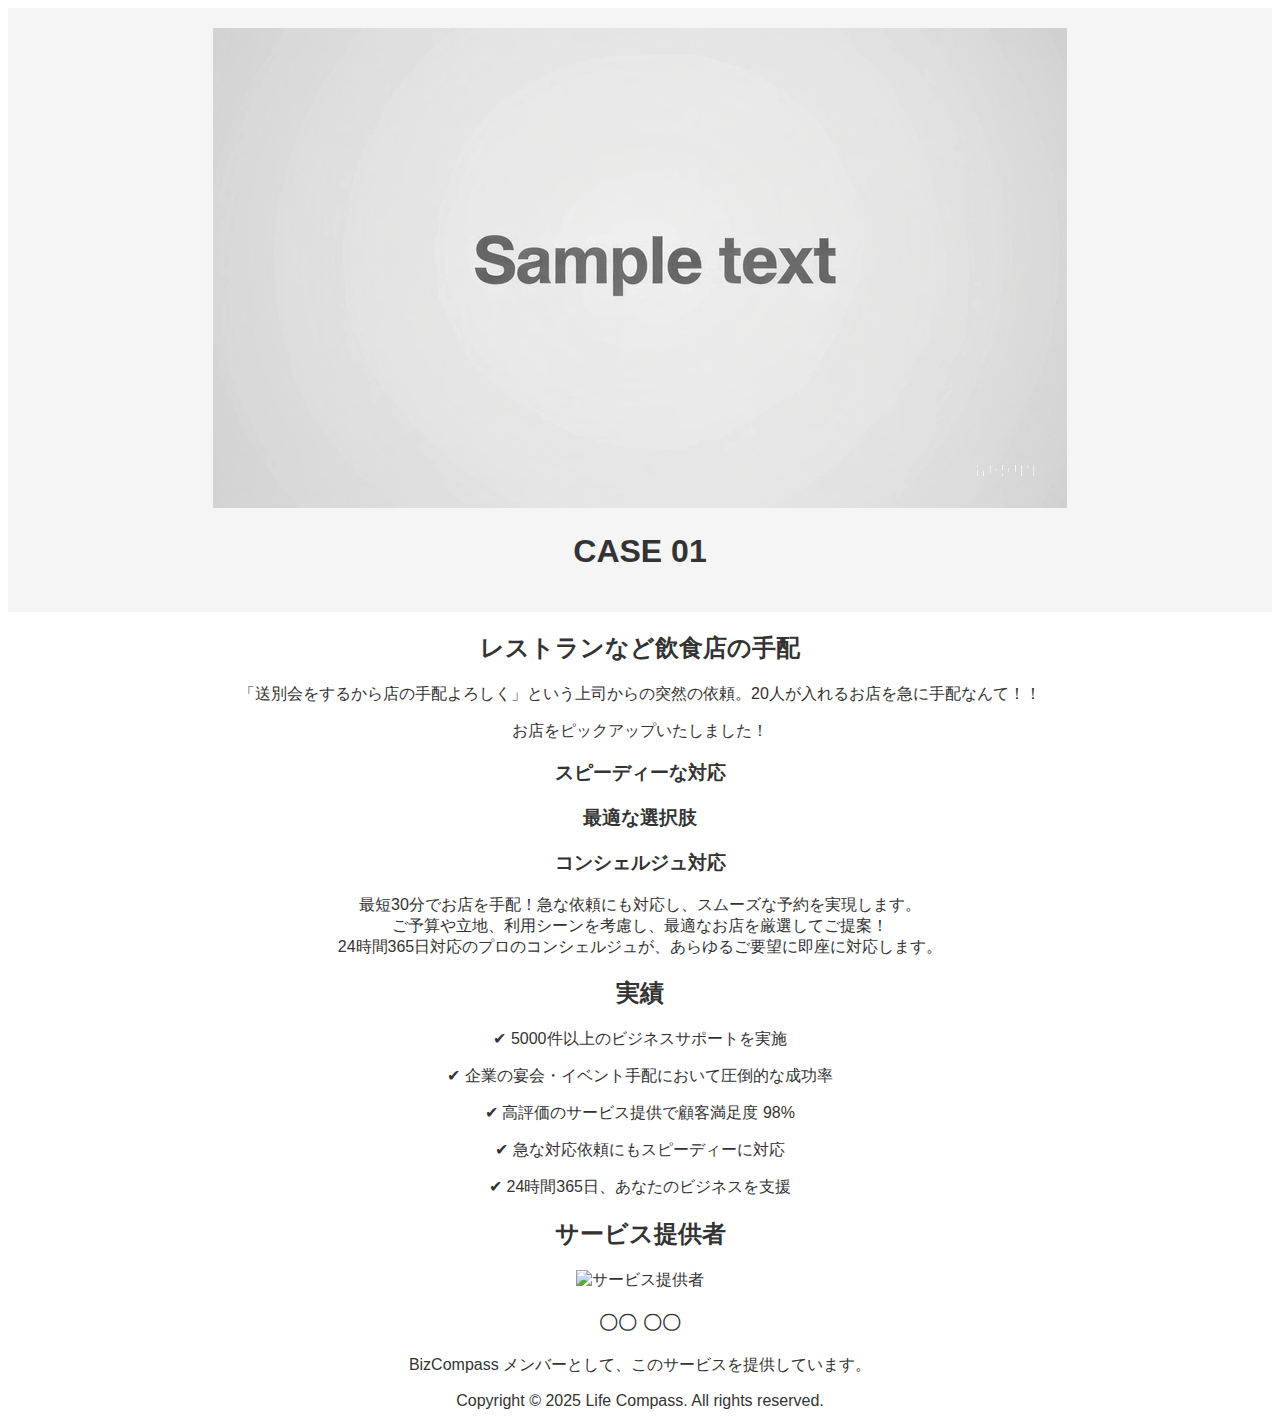
==== index.html @ 563aaf3c "index.html" ====
<!DOCTYPE html>
<html lang="ja">
<head>
    <meta charset="UTF-8">
    <meta name="viewport" content="width=device-width, initial-scale=1.0">
    <title>シンプルデザインLP</title>
    <link rel="stylesheet" href="simple.css">
    <link href="https://fonts.googleapis.com/css2?family=Nunito:wght@300;600&display=swap" rel="stylesheet">
</head>
<body>
    <header>
        <video autoplay muted loop class="hero-video">
            <source src="your-video.mp4" type="video/mp4">
        </video>
        <div class="hero-overlay"></div>
        <h1>CASE 01</h1>
    </header>

    <main>
        <section class="description fade-in">
            <h2>レストランなど飲食店の手配</h2>
            <p>「送別会をするから店の手配よろしく」という上司からの突然の依頼。20人が入れるお店を急に手配なんて！！</p>
        </section>

        <section class="highlight fade-in">
            <p>お店をピックアップいたしました！</p>
        </section>

        <section class="service-details fade-in">
            <div class="service-left">
                <div class="service-item"><h3>スピーディーな対応</h3></div>
                <div class="service-item"><h3>最適な選択肢</h3></div>
                <div class="service-item"><h3>コンシェルジュ対応</h3></div>
            </div>
            <div class="service-right">
                <div class="service-detail" id="detail-1">最短30分でお店を手配！急な依頼にも対応し、スムーズな予約を実現します。</div>
                <div class="service-detail" id="detail-2">ご予算や立地、利用シーンを考慮し、最適なお店を厳選してご提案！</div>
                <div class="service-detail" id="detail-3">24時間365日対応のプロのコンシェルジュが、あらゆるご要望に即座に対応します。</div>
            </div>
        </section>

        <section class="achievement fade-in">
            <h2>実績</h2>
            <p>✔ 5000件以上のビジネスサポートを実施</p>
            <p>✔ 企業の宴会・イベント手配において圧倒的な成功率</p>
            <p>✔ 高評価のサービス提供で顧客満足度 98%</p>
            <p>✔ 急な対応依頼にもスピーディーに対応</p>
            <p>✔ 24時間365日、あなたのビジネスを支援</p>
        </section>

        <section class="provider fade-in">
            <h2>サービス提供者</h2>
            <div class="provider-box">
                <img src="https://source.unsplash.com/100x100/?person,portrait" alt="サービス提供者">
                <div class="provider-info">
                    <h3>〇〇 〇〇</h3>
                    <p>BizCompass メンバーとして、このサービスを提供しています。</p>
                </div>
            </div>
        </section>
    </main>

    <footer>
        <p class="footer-text">Copyright © 2025 Life Compass. All rights reserved.</p>
    </footer>
</body>
</html>
---- simple.css ----
body {
    font-family: 'Helvetica', sans-serif;
    background-color: #ffffff;
    color: #333333;
    text-align: center;
}

header {
    background-color: #f5f5f5;
    padding: 20px;
}

.hero {
    background-color: #e0e0e0;
    padding: 50px;
}

.cta {
    background-color: #333333;
    color: #ffffff;
    padding: 15px 30px;
    border-radius: 5px;
    border: none;
    font-size: 18px;
    cursor: pointer;
    transition: transform 0.3s ease;
}

.cta:hover {
    transform: scale(1.1);
}
body {
    font-family: 'Helvetica', sans-serif;
    background-color: #ffffff;
    color: #333333;
    text-align: center;
}

header {
    background-color: #f5f5f5;
    padding: 20px;
}

.hero {
    background-color: #e0e0e0;
    padding: 50px;
}

.cta {
    background-color: #333333;
    color: #ffffff;
    padding: 15px 30px;
    border-radius: 5px;
    border: none;
    font-size: 18px;
    cursor: pointer;
    transition: transform 0.3s ease;
}

.cta:hover {
    transform: scale(1.1);
}
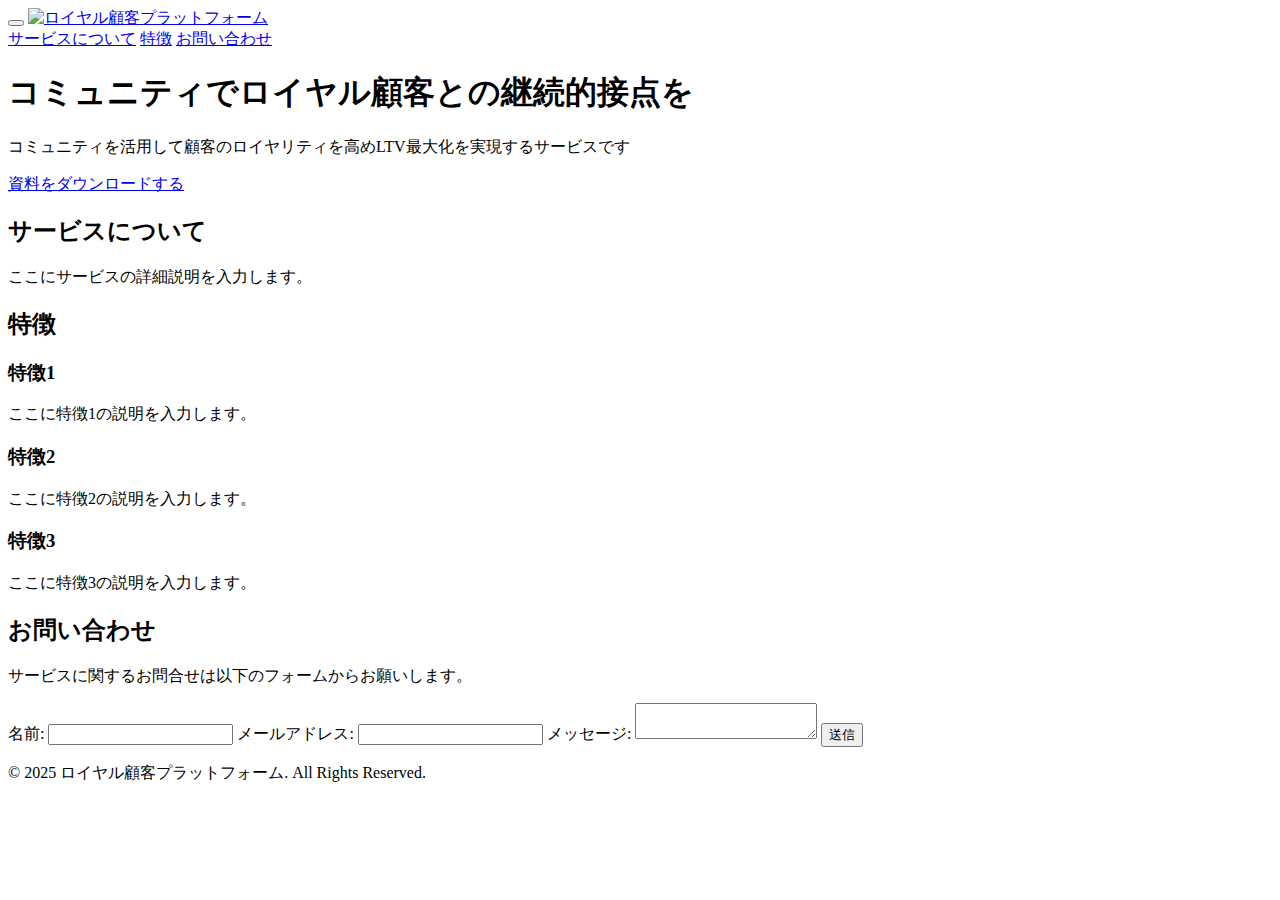
==== commit 3db91e6d: "index.html" ====
--- a/index.html
+++ b/index.html
@@ -1,67 +1,98 @@
 <!DOCTYPE html>
-<html lang="ja">
+<html lang="ja" itemscope itemtype="https://schema.org/WebPage">
 <head>
     <meta charset="UTF-8">
     <meta name="viewport" content="width=device-width, initial-scale=1.0">
-    <title>シンプルデザインLP</title>
-    <link rel="stylesheet" href="simple.css">
-    <link href="https://fonts.googleapis.com/css2?family=Nunito:wght@300;600&display=swap" rel="stylesheet">
+    <meta name="description" content="ここにランディングページの説明を入力">
+    <title>コミュニティを活用したロイヤル顧客の育成・蓄積</title>
+    
+    <link rel="preconnect" href="https://fonts.googleapis.com">
+    <link rel="preconnect" href="https://fonts.gstatic.com" crossorigin>
+    <link rel="stylesheet" href="styles.css">
+    <script src="script.js" defer></script>
 </head>
-<body>
-    <header>
-        <video autoplay muted loop class="hero-video">
-            <source src="your-video.mp4" type="video/mp4">
-        </video>
-        <div class="hero-overlay"></div>
-        <h1>CASE 01</h1>
+<body class="page-template">
+    <header id="header" class="header">
+        <div class="header__frame">
+            <div class="header__base flex bet str">
+                <div class="header__left flex vcenter">
+                    <button type="button" id="gNav-open" class="sp gNavBtn" aria-label="ハンバーガーメニューを開く">
+                        <div class="gNavBtn__box">
+                            <span class="gNavBtn__bar"></span>
+                            <span class="gNavBtn__bar"></span>
+                            <span class="gNavBtn__bar"></span>
+                        </div>
+                    </button>
+                    <a class="headerLogo" href="#">
+                        <span class="headerLogo__in flex vcenter">
+                            <img src="logo.png" alt="ロイヤル顧客プラットフォーム" class="headerLogo__img custom">
+                        </span>
+                    </a>
+                </div>
+                <nav class="headerNav flex">
+                    <a href="#about" class="headerNav__link">サービスについて</a>
+                    <a href="#features" class="headerNav__link">特徴</a>
+                    <a href="#contact" class="headerNav__link">お問い合わせ</a>
+                </nav>
+            </div>
+        </div>
     </header>
 
-    <main>
-        <section class="description fade-in">
-            <h2>レストランなど飲食店の手配</h2>
-            <p>「送別会をするから店の手配よろしく」という上司からの突然の依頼。20人が入れるお店を急に手配なんて！！</p>
-        </section>
-
-        <section class="highlight fade-in">
-            <p>お店をピックアップいたしました！</p>
-        </section>
-
-        <section class="service-details fade-in">
-            <div class="service-left">
-                <div class="service-item"><h3>スピーディーな対応</h3></div>
-                <div class="service-item"><h3>最適な選択肢</h3></div>
-                <div class="service-item"><h3>コンシェルジュ対応</h3></div>
-            </div>
-            <div class="service-right">
-                <div class="service-detail" id="detail-1">最短30分でお店を手配！急な依頼にも対応し、スムーズな予約を実現します。</div>
-                <div class="service-detail" id="detail-2">ご予算や立地、利用シーンを考慮し、最適なお店を厳選してご提案！</div>
-                <div class="service-detail" id="detail-3">24時間365日対応のプロのコンシェルジュが、あらゆるご要望に即座に対応します。</div>
+    <main class="main-content">
+        <section class="hero">
+            <div class="container">
+                <h1>コミュニティでロイヤル顧客との継続的接点を</h1>
+                <p>コミュニティを活用して顧客のロイヤリティを高めLTV最大化を実現するサービスです</p>
+                <a href="#contact" class="cta-button">資料をダウンロードする</a>
             </div>
         </section>
 
-        <section class="achievement fade-in">
-            <h2>実績</h2>
-            <p>✔ 5000件以上のビジネスサポートを実施</p>
-            <p>✔ 企業の宴会・イベント手配において圧倒的な成功率</p>
-            <p>✔ 高評価のサービス提供で顧客満足度 98%</p>
-            <p>✔ 急な対応依頼にもスピーディーに対応</p>
-            <p>✔ 24時間365日、あなたのビジネスを支援</p>
+        <section id="about" class="about">
+            <div class="container">
+                <h2>サービスについて</h2>
+                <p>ここにサービスの詳細説明を入力します。</p>
+            </div>
         </section>
 
-        <section class="provider fade-in">
-            <h2>サービス提供者</h2>
-            <div class="provider-box">
-                <img src="https://source.unsplash.com/100x100/?person,portrait" alt="サービス提供者">
-                <div class="provider-info">
-                    <h3>〇〇 〇〇</h3>
-                    <p>BizCompass メンバーとして、このサービスを提供しています。</p>
+        <section id="features" class="features">
+            <div class="container">
+                <h2>特徴</h2>
+                <div class="feature-item">
+                    <h3>特徴1</h3>
+                    <p>ここに特徴1の説明を入力します。</p>
                 </div>
+                <div class="feature-item">
+                    <h3>特徴2</h3>
+                    <p>ここに特徴2の説明を入力します。</p>
+                </div>
+                <div class="feature-item">
+                    <h3>特徴3</h3>
+                    <p>ここに特徴3の説明を入力します。</p>
+                </div>
+            </div>
+        </section>
+
+        <section id="contact" class="contact">
+            <div class="container">
+                <h2>お問い合わせ</h2>
+                <p>サービスに関するお問合せは以下のフォームからお願いします。</p>
+                <form>
+                    <label for="name">名前:</label>
+                    <input type="text" id="name" name="name" required>
+                    <label for="email">メールアドレス:</label>
+                    <input type="email" id="email" name="email" required>
+                    <label for="message">メッセージ:</label>
+                    <textarea id="message" name="message" required></textarea>
+                    <button type="submit">送信</button>
+                </form>
             </div>
         </section>
     </main>
 
-    <footer>
-        <p class="footer-text">Copyright © 2025 Life Compass. All rights reserved.</p>
+    <footer class="footer">
+        <div class="container">
+            <p>&copy; 2025 ロイヤル顧客プラットフォーム. All Rights Reserved.</p>
+        </div>
     </footer>
 </body>
 </html>
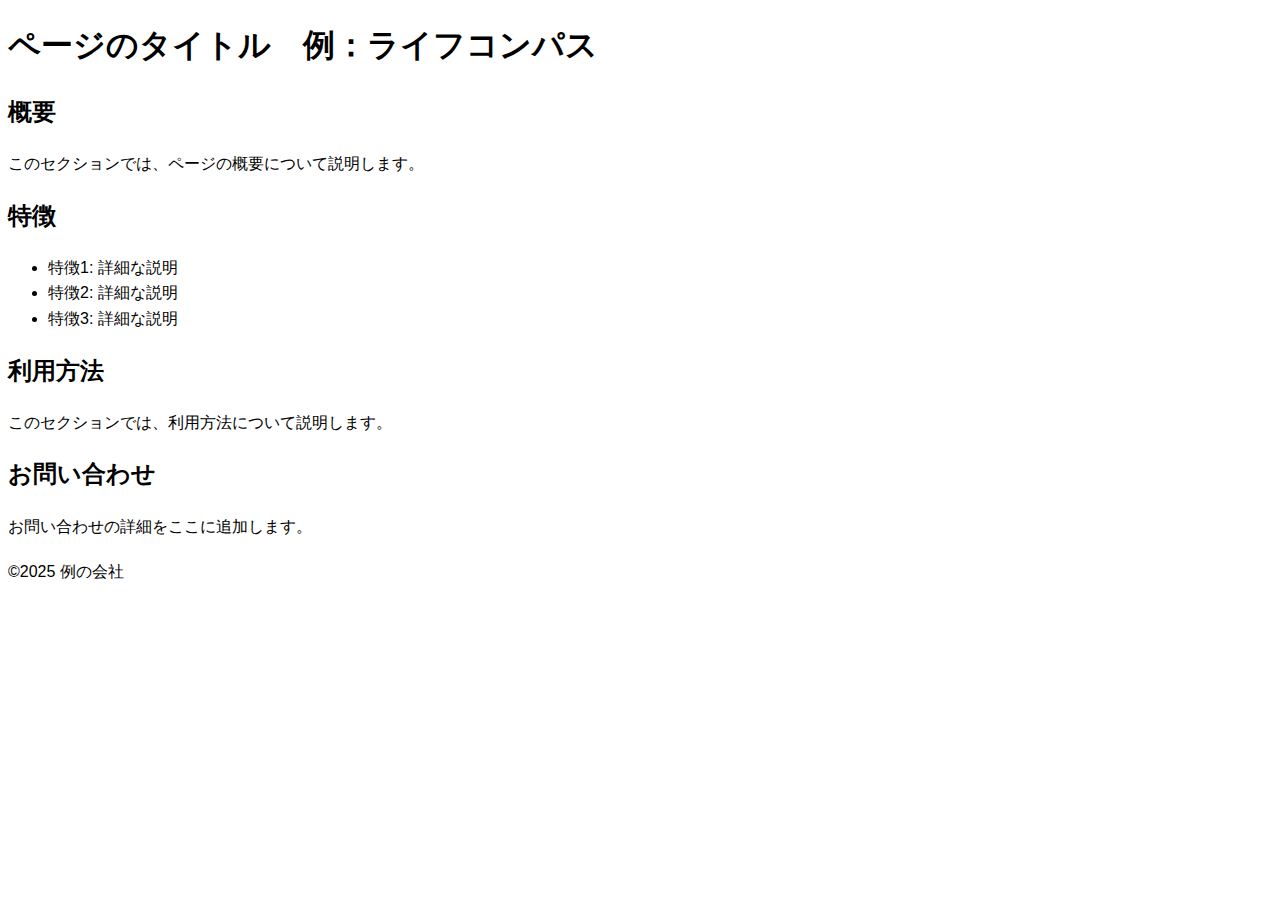
==== commit 8382cbd4: "index.html" ====
--- a/index.html
+++ b/index.html
@@ -1,98 +1,94 @@
 <!DOCTYPE html>
 <html lang="ja" itemscope itemtype="https://schema.org/WebPage">
+
 <head>
-    <meta charset="UTF-8">
-    <meta name="viewport" content="width=device-width, initial-scale=1.0">
-    <meta name="description" content="ここにランディングページの説明を入力">
-    <title>コミュニティを活用したロイヤル顧客の育成・蓄積</title>
-    
-    <link rel="preconnect" href="https://fonts.googleapis.com">
-    <link rel="preconnect" href="https://fonts.gstatic.com" crossorigin>
-    <link rel="stylesheet" href="styles.css">
-    <script src="script.js" defer></script>
+  <meta charset="UTF-8">
+  <meta name="viewport" content="width=device-width,initial-scale=1.0">
+  <meta name="SKYPE_TOOLBAR" content="SKYPE_TOOLBAR_PARSER_COMPATIBLE">
+  <meta http-equiv="X-UA-Compatible" content="IE=edge">
+  <title>ライフコンパス</title>
+  <style>
+    body {
+      font-family: Arial, sans-serif;
+      line-height: 1.6;
+    }
+    .section {
+      margin-bottom: 20px; /* 各セクションの間に空白を追加 */
+    }
+    h1, h2, h3 {
+      margin-top: 20px; /* 見出しの上に空白を追加 */
+    }
+  </style>
+  <meta name="description" content="ライフコンパスのランディングページ">
+  <meta name="robots" content="max-image-preview:large" />
+  <link rel="canonical" href="https://coorum.jp/howto/community/" />
+  <meta property="og:locale" content="ja_JP" />
+  <meta property="og:site_name" content="ライフコンパス" />
+  <meta property="og:type" content="article" />
+  <meta property="og:title" content="ライフコンパス" />
+  <meta property="og:description" content="ライフコンパスのランディングページ">
+  <meta property="og:url" content="https://coorum.jp/howto/community/" />
+  <meta property="og:image" content="https://d2mit8okul50gh.cloudfront.net/wp-content/uploads/2025/03/01004730/ogp.png" />
+  <meta property="og:image:secure_url" content="https://d2mit8okul50gh.cloudfront.net/wp-content/uploads/2025/03/01004730/ogp.png" />
+  <meta name="twitter:card" content="summary_large_image" />
+  <meta name="twitter:title" content="ライフコンパス" />
+  <meta name="twitter:description" content="ライフコンパスのランディングページ">
+  <meta name="twitter:image" content="https://coorum.jp/wp-content/uploads/2023/06/ogp-1.png" />
+  <script type="application/ld+json" class="aioseo-schema">
+    {"@context":"https:\/\/schema.org","@graph":[{"@type":"BreadcrumbList","@id":"https:\/\/coorum.jp\/howto\/community\/#breadcrumblist","itemListElement":[{"@type":"ListItem","@id":"https:\/\/coorum.jp\/howto\/community\/#listItem","position":1,"item":{"@type":"Thing","@id":"https:\/\/coorum.jp\/howto\/community\/","name":"ライフコンパス"}},{"@type":"ListItem","@id":"https:\/\/coorum.jp\/#listItem","position":2,"item":{"@type":"Thing","@id":"https:\/\/coorum.jp\/","name":"ライフコンパス"}}]}]}
+  </script>
+  <link rel='dns-prefetch' href='//d2mit8okul50gh.cloudfront.net' />
+  <link rel='stylesheet' id='common_css-css' href='https://d2mit8okul50gh.cloudfront.net/wp-content/themes/ASOBICA/assets/css/common.css?ver=1741586166' type='text/css' media='all' />
+  <style id='classic-theme-styles-inline-css' type='text/css'>
+    .wp-block-button__link{color:#fff;background-color:#32373c;border-radius:9999px;box-shadow:none;text-decoration:none;padding:calc(.667em + 2px) calc(1.333em + 2px);font-size:1.125em}.wp-block-file__button{color:#fff;background-color:#32373c;border-radius:9999px;box-shadow:none;text-decoration:none;padding:calc(.667em + 2px) calc(1.333em + 2px);font-size:1.125em}
+  </style>
+  <style id='global-styles-inline-css' type='text/css'>
+    :root{--wp--preset--aspect-ratio--square: 1;--wp--preset--aspect-ratio--4-3: 4/3;--wp--preset--aspect-ratio--3-4: 3/4;--wp--preset--aspect-ratio--3-2: 3/2;--wp--preset--aspect-ratio--2-3: 2/3;--wp--preset--aspect-ratio--16-9: 16/9;--wp--preset--aspect-ratio--9-16: 9/16;--wp--preset--aspect-ratio--21-9: 21/9;--wp--preset--color--black: #000000;--wp--preset--color--white: #ffffff;--wp--preset--color--blue: #2271b1;--wp--preset--color--green: #00d084;--wp--preset--color--orange: #ff6900;--wp--preset--color--red: #ff4d4f;--wp--preset--color--yellow: #fcb900;--wp--preset--color--pink: #ff69b4;--wp--preset--color--purple: #9b51e0;--wp--preset--color--teal: #00d1b2;--wp--preset--color--light-green: #7bdcb5;--wp--preset--color--light-blue: #8ed1fc;--wp--preset--color--light-pink: #ffb3ba;--wp--preset--color--light-purple: #d1c4e9;--wp--preset--color--light-teal: #b2f5ea;--wp--preset--color--dark-gray: #333333;--wp--preset--color--light-gray: #cccccc;--wp--preset--font-size--small: 12px;--wp--preset--font-size--medium: 16px;--wp--preset--font-size--large: 36px;--wp--preset--font-size--x-large: 48px;--wp--preset--gradient--blue-to-green: linear-gradient(135deg,#0079c1,#00d084);--wp--preset--gradient--blue-to-purple: linear-gradient(135deg,#0079c1,#9b51e0);--wp--preset--gradient--blue-to-yellow: linear-gradient(135deg,#0079c1,#fcb900);--wp--preset--gradient--blue-to-red: linear-gradient(135deg,#0079c1,#ff4d4f);--wp--preset--gradient--blue-to-orange: linear-gradient(135deg,#0079c1,#ff6900);--wp--preset--gradient--blue-to-pink: linear-gradient(135deg,#0079c1,#ff69b4);--wp--preset--gradient--blue-to-teal: linear-gradient(135deg,#0079c1,#00d1b2);--wp--preset--gradient--green-to-blue: linear-gradient(135deg,#00d084,#0079c1);--wp--preset--gradient--purple-to-blue: linear-gradient(135deg,#9b51e0,#0079c1);--wp--preset--gradient--yellow-to-blue: linear-gradient(135deg,#fcb900,#0079c1);--wp--preset--gradient--red-to-blue: linear-gradient(135deg,#ff4d4f,#0079c1);--wp--preset--gradient--orange-to-blue: linear-gradient(135deg,#ff6900,#0079c1);--wp--preset--gradient--pink-to-blue: linear-gradient(135deg,#ff69b4,#0079c1);--wp--preset--gradient--teal-to-blue: linear-gradient(135deg,#00d1b2,#0079c1)}:where(.wp-block-post-template.is-layout-flex){gap: 1.25em;}:where(.wp-block-post-template.is-layout-grid){gap: 1.25em;}:where(.wp-block-columns.is-layout-flex){gap: 2em;}:where(.wp-block-columns.is-layout-grid){gap: 2em;} :root :where(.wp-block-pullquote){font-size: 1.5em;line-height: 1.6;}
+  </style>
+  <link rel='stylesheet' id='pb_animate-css' href='https://coorum.jp/wp-content/plugins/ays-popup-box/public/css/animate.css?ver=4.5.5' type='text/css' media='all' />
 </head>
-<body class="page-template">
-    <header id="header" class="header">
-        <div class="header__frame">
-            <div class="header__base flex bet str">
-                <div class="header__left flex vcenter">
-                    <button type="button" id="gNav-open" class="sp gNavBtn" aria-label="ハンバーガーメニューを開く">
-                        <div class="gNavBtn__box">
-                            <span class="gNavBtn__bar"></span>
-                            <span class="gNavBtn__bar"></span>
-                            <span class="gNavBtn__bar"></span>
-                        </div>
-                    </button>
-                    <a class="headerLogo" href="#">
-                        <span class="headerLogo__in flex vcenter">
-                            <img src="logo.png" alt="ロイヤル顧客プラットフォーム" class="headerLogo__img custom">
-                        </span>
-                    </a>
-                </div>
-                <nav class="headerNav flex">
-                    <a href="#about" class="headerNav__link">サービスについて</a>
-                    <a href="#features" class="headerNav__link">特徴</a>
-                    <a href="#contact" class="headerNav__link">お問い合わせ</a>
-                </nav>
-            </div>
-        </div>
-    </header>
 
-    <main class="main-content">
-        <section class="hero">
-            <div class="container">
-                <h1>コミュニティでロイヤル顧客との継続的接点を</h1>
-                <p>コミュニティを活用して顧客のロイヤリティを高めLTV最大化を実現するサービスです</p>
-                <a href="#contact" class="cta-button">資料をダウンロードする</a>
-            </div>
-        </section>
+<body>
+  <!-- ヘッダー -->
+  <header>
+    <h1>ページのタイトル　例：ライフコンパス</h1>
+  </header>
 
-        <section id="about" class="about">
-            <div class="container">
-                <h2>サービスについて</h2>
-                <p>ここにサービスの詳細説明を入力します。</p>
-            </div>
-        </section>
+  <!-- メインコンテンツ -->
+  <main>
+    <!-- セクション1: 概要 -->
+    <section class="section">
+      <h2>概要</h2>
+      <p>このセクションでは、ページの概要について説明します。</p>
+    </section>
 
-        <section id="features" class="features">
-            <div class="container">
-                <h2>特徴</h2>
-                <div class="feature-item">
-                    <h3>特徴1</h3>
-                    <p>ここに特徴1の説明を入力します。</p>
-                </div>
-                <div class="feature-item">
-                    <h3>特徴2</h3>
-                    <p>ここに特徴2の説明を入力します。</p>
-                </div>
-                <div class="feature-item">
-                    <h3>特徴3</h3>
-                    <p>ここに特徴3の説明を入力します。</p>
-                </div>
-            </div>
-        </section>
+    <!-- セクション2: 特徴 -->
+    <section class="section">
+      <h2>特徴</h2>
+      <ul>
+        <li>特徴1: 詳細な説明</li>
+        <li>特徴2: 詳細な説明</li>
+        <li>特徴3: 詳細な説明</li>
+      </ul>
+    </section>
 
-        <section id="contact" class="contact">
-            <div class="container">
-                <h2>お問い合わせ</h2>
-                <p>サービスに関するお問合せは以下のフォームからお願いします。</p>
-                <form>
-                    <label for="name">名前:</label>
-                    <input type="text" id="name" name="name" required>
-                    <label for="email">メールアドレス:</label>
-                    <input type="email" id="email" name="email" required>
-                    <label for="message">メッセージ:</label>
-                    <textarea id="message" name="message" required></textarea>
-                    <button type="submit">送信</button>
-                </form>
-            </div>
-        </section>
-    </main>
+    <!-- セクション3: 利用方法 -->
+    <section class="section">
+      <h2>利用方法</h2>
+      <p>このセクションでは、利用方法について説明します。</p>
+    </section>
 
-    <footer class="footer">
-        <div class="container">
-            <p>&copy; 2025 ロイヤル顧客プラットフォーム. All Rights Reserved.</p>
-        </div>
-    </footer>
+    <!-- セクション4: お問い合わせ -->
+    <section class="section">
+      <h2>お問い合わせ</h2>
+      <p>お問い合わせの詳細をここに追加します。</p>
+    </section>
+  </main>
+
+  <!-- フッター -->
+  <footer>
+    <p>©2025 例の会社</p>
+  </footer>
 </body>
+
 </html>
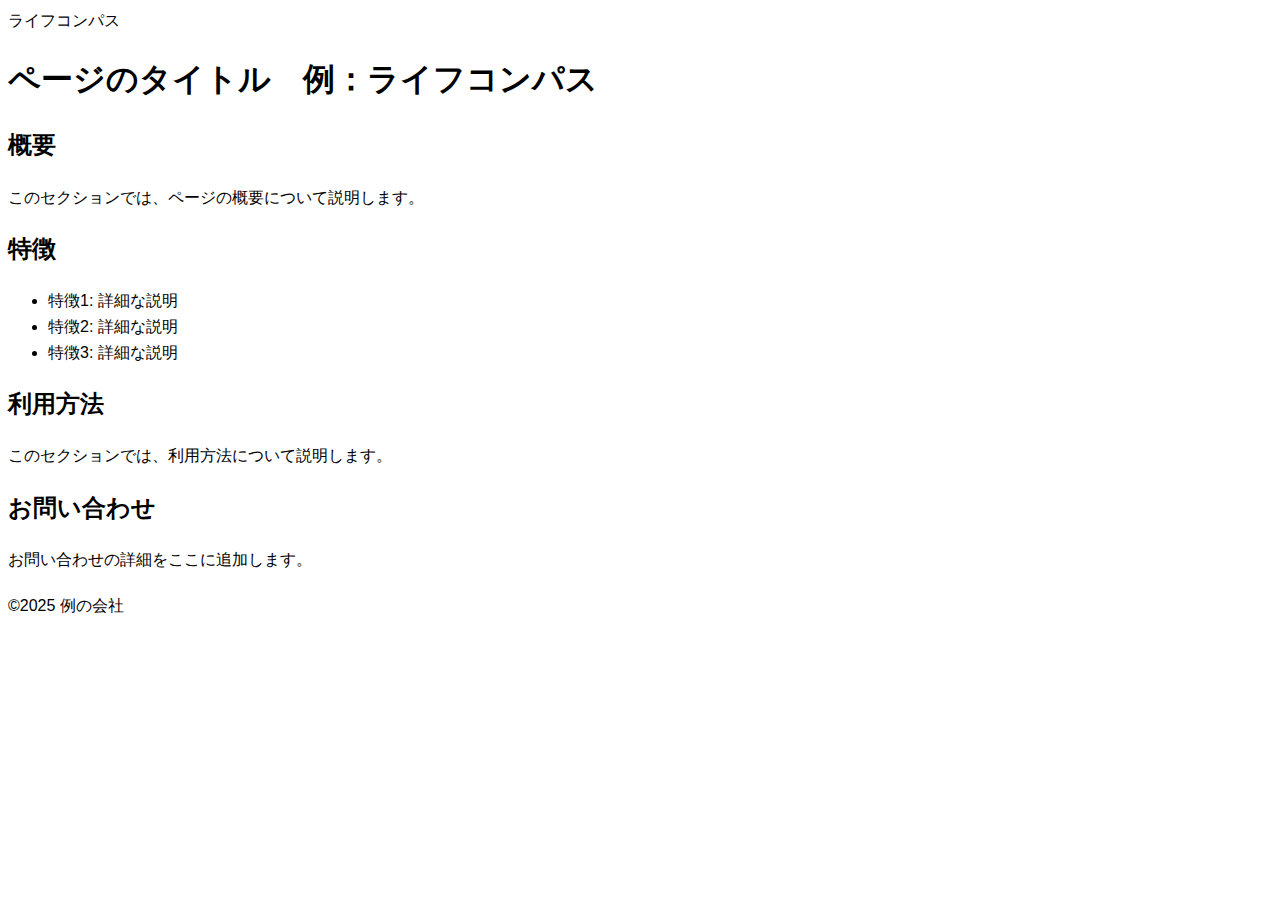
==== commit 3d0c2cb0: "index.html" ====
--- a/index.html
+++ b/index.html
@@ -6,6 +6,7 @@
   <meta name="viewport" content="width=device-width,initial-scale=1.0">
   <meta name="SKYPE_TOOLBAR" content="SKYPE_TOOLBAR_PARSER_COMPATIBLE">
   <meta http-equiv="X-UA-Compatible" content="IE=edge">
+  <link rei="https://documentcloud.adobe.com"
   <title>ライフコンパス</title>
   <style>
     body {
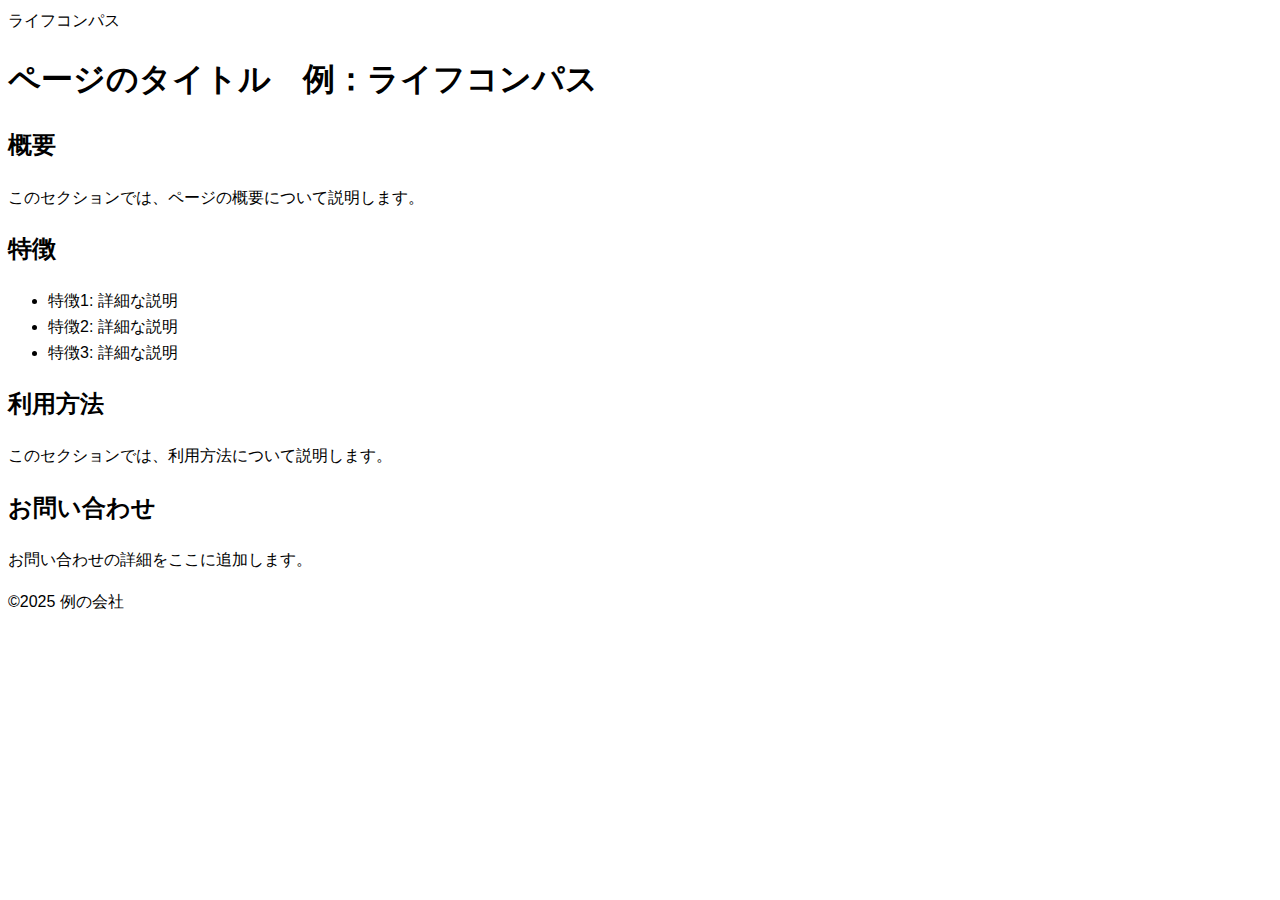
==== commit 6efeb6ef: "index.html" ====
--- a/index.html
+++ b/index.html
@@ -13,22 +13,32 @@
       font-family: Arial, sans-serif;
       line-height: 1.6;
     }
-    .section {
+    .section1 {
       margin-bottom: 20px; /* 各セクションの間に空白を追加 */
+    }
+    .bg-image1 {
+      background-image: url('https://github.com/coco556/p2/blob/main/path/to/background.png'); /* 背景画像のパスを指定 */
+      background-size: cover; /* 画像をセクション全体にカバー */
+      background-position: center; /* 画像を中央に配置 */
+      background-repeat: no-repeat; /* 画像を繰り返さない */
     }
     h1, h2, h3 {
       margin-top: 20px; /* 見出しの上に空白を追加 */
+    
     }
   </style>
-  <meta name="description" content="ライフコンパスのランディングページ">
   <meta name="robots" content="max-image-preview:large" />
-  <link rel="canonical" href="https://coorum.jp/howto/community/" />
+  <link rel="canonical" href="https://coco556.github.io/p2/" />
   <meta property="og:locale" content="ja_JP" />
+  <!--⇩このメタタグは、Open Graphプロトコルの一部で、サイトの名前を指定します。SNSでシェアされたときに使用されます。-->
   <meta property="og:site_name" content="ライフコンパス" />
-  <meta property="og:type" content="article" />
+  <!--⇩サイトのタイトルを指定している-->
   <meta property="og:title" content="ライフコンパス" />
+  <!--このメタタグは、Open Graphプロトコルの一部で、ページの説明を指定します。SNSでシェアされたときに使用されます。-->
   <meta property="og:description" content="ライフコンパスのランディングページ">
-  <meta property="og:url" content="https://coorum.jp/howto/community/" />
+  <!--このメタタグは、Open Graphプロトコルの一部で、ページの正規URLを指定します。SNSでシェアされたときに使用されます。-->
+  <meta property="og:url" content="https://coco556.github.io/p2/" />
+  <!--画像の指定ができる-->
   <meta property="og:image" content="https://d2mit8okul50gh.cloudfront.net/wp-content/uploads/2025/03/01004730/ogp.png" />
   <meta property="og:image:secure_url" content="https://d2mit8okul50gh.cloudfront.net/wp-content/uploads/2025/03/01004730/ogp.png" />
   <meta name="twitter:card" content="summary_large_image" />
@@ -36,12 +46,8 @@
   <meta name="twitter:description" content="ライフコンパスのランディングページ">
   <meta name="twitter:image" content="https://coorum.jp/wp-content/uploads/2023/06/ogp-1.png" />
   <script type="application/ld+json" class="aioseo-schema">
-    {"@context":"https:\/\/schema.org","@graph":[{"@type":"BreadcrumbList","@id":"https:\/\/coorum.jp\/howto\/community\/#breadcrumblist","itemListElement":[{"@type":"ListItem","@id":"https:\/\/coorum.jp\/howto\/community\/#listItem","position":1,"item":{"@type":"Thing","@id":"https:\/\/coorum.jp\/howto\/community\/","name":"ライフコンパス"}},{"@type":"ListItem","@id":"https:\/\/coorum.jp\/#listItem","position":2,"item":{"@type":"Thing","@id":"https:\/\/coorum.jp\/","name":"ライフコンパス"}}]}]}
   </script>
   <link rel='dns-prefetch' href='//d2mit8okul50gh.cloudfront.net' />
-  <link rel='stylesheet' id='common_css-css' href='https://d2mit8okul50gh.cloudfront.net/wp-content/themes/ASOBICA/assets/css/common.css?ver=1741586166' type='text/css' media='all' />
-  <style id='classic-theme-styles-inline-css' type='text/css'>
-    .wp-block-button__link{color:#fff;background-color:#32373c;border-radius:9999px;box-shadow:none;text-decoration:none;padding:calc(.667em + 2px) calc(1.333em + 2px);font-size:1.125em}.wp-block-file__button{color:#fff;background-color:#32373c;border-radius:9999px;box-shadow:none;text-decoration:none;padding:calc(.667em + 2px) calc(1.333em + 2px);font-size:1.125em}
   </style>
   <style id='global-styles-inline-css' type='text/css'>
     :root{--wp--preset--aspect-ratio--square: 1;--wp--preset--aspect-ratio--4-3: 4/3;--wp--preset--aspect-ratio--3-4: 3/4;--wp--preset--aspect-ratio--3-2: 3/2;--wp--preset--aspect-ratio--2-3: 2/3;--wp--preset--aspect-ratio--16-9: 16/9;--wp--preset--aspect-ratio--9-16: 9/16;--wp--preset--aspect-ratio--21-9: 21/9;--wp--preset--color--black: #000000;--wp--preset--color--white: #ffffff;--wp--preset--color--blue: #2271b1;--wp--preset--color--green: #00d084;--wp--preset--color--orange: #ff6900;--wp--preset--color--red: #ff4d4f;--wp--preset--color--yellow: #fcb900;--wp--preset--color--pink: #ff69b4;--wp--preset--color--purple: #9b51e0;--wp--preset--color--teal: #00d1b2;--wp--preset--color--light-green: #7bdcb5;--wp--preset--color--light-blue: #8ed1fc;--wp--preset--color--light-pink: #ffb3ba;--wp--preset--color--light-purple: #d1c4e9;--wp--preset--color--light-teal: #b2f5ea;--wp--preset--color--dark-gray: #333333;--wp--preset--color--light-gray: #cccccc;--wp--preset--font-size--small: 12px;--wp--preset--font-size--medium: 16px;--wp--preset--font-size--large: 36px;--wp--preset--font-size--x-large: 48px;--wp--preset--gradient--blue-to-green: linear-gradient(135deg,#0079c1,#00d084);--wp--preset--gradient--blue-to-purple: linear-gradient(135deg,#0079c1,#9b51e0);--wp--preset--gradient--blue-to-yellow: linear-gradient(135deg,#0079c1,#fcb900);--wp--preset--gradient--blue-to-red: linear-gradient(135deg,#0079c1,#ff4d4f);--wp--preset--gradient--blue-to-orange: linear-gradient(135deg,#0079c1,#ff6900);--wp--preset--gradient--blue-to-pink: linear-gradient(135deg,#0079c1,#ff69b4);--wp--preset--gradient--blue-to-teal: linear-gradient(135deg,#0079c1,#00d1b2);--wp--preset--gradient--green-to-blue: linear-gradient(135deg,#00d084,#0079c1);--wp--preset--gradient--purple-to-blue: linear-gradient(135deg,#9b51e0,#0079c1);--wp--preset--gradient--yellow-to-blue: linear-gradient(135deg,#fcb900,#0079c1);--wp--preset--gradient--red-to-blue: linear-gradient(135deg,#ff4d4f,#0079c1);--wp--preset--gradient--orange-to-blue: linear-gradient(135deg,#ff6900,#0079c1);--wp--preset--gradient--pink-to-blue: linear-gradient(135deg,#ff69b4,#0079c1);--wp--preset--gradient--teal-to-blue: linear-gradient(135deg,#00d1b2,#0079c1)}:where(.wp-block-post-template.is-layout-flex){gap: 1.25em;}:where(.wp-block-post-template.is-layout-grid){gap: 1.25em;}:where(.wp-block-columns.is-layout-flex){gap: 2em;}:where(.wp-block-columns.is-layout-grid){gap: 2em;} :root :where(.wp-block-pullquote){font-size: 1.5em;line-height: 1.6;}
@@ -59,12 +65,13 @@
   <main>
     <!-- セクション1: 概要 -->
     <section class="section">
+    <section class="section bg-image">
       <h2>概要</h2>
       <p>このセクションでは、ページの概要について説明します。</p>
     </section>
 
     <!-- セクション2: 特徴 -->
-    <section class="section">
+    <section class="section bg-image">
       <h2>特徴</h2>
       <ul>
         <li>特徴1: 詳細な説明</li>
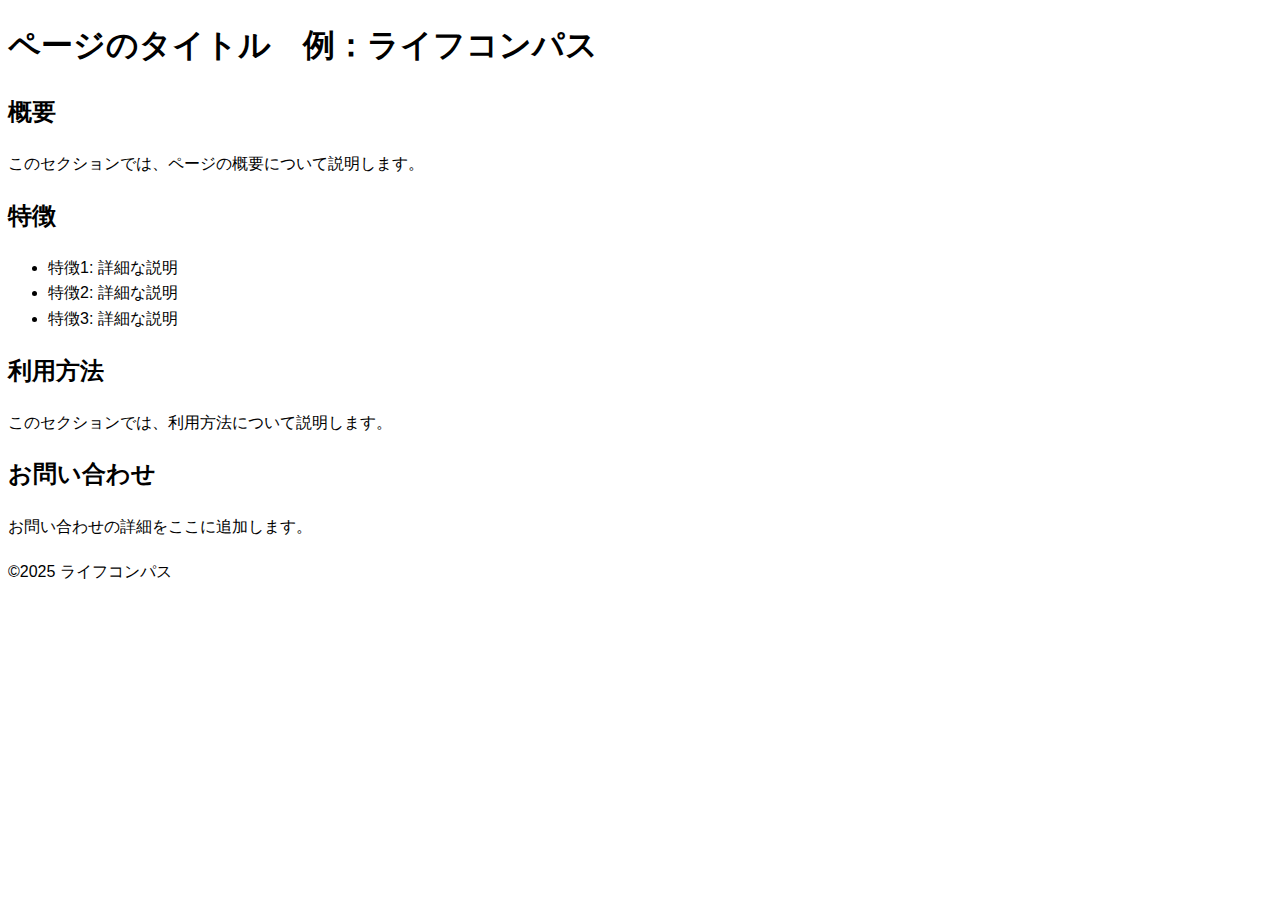
==== commit d6d72096: "index.html" ====
--- a/index.html
+++ b/index.html
@@ -6,52 +6,41 @@
   <meta name="viewport" content="width=device-width,initial-scale=1.0">
   <meta name="SKYPE_TOOLBAR" content="SKYPE_TOOLBAR_PARSER_COMPATIBLE">
   <meta http-equiv="X-UA-Compatible" content="IE=edge">
-  <link rei="https://documentcloud.adobe.com"
+  <link rel="preconnect" href="https://documentcloud.adobe.com">
   <title>ライフコンパス</title>
   <style>
     body {
       font-family: Arial, sans-serif;
       line-height: 1.6;
     }
-    .section1 {
+    .section {
       margin-bottom: 20px; /* 各セクションの間に空白を追加 */
     }
-    .bg-image1 {
-      background-image: url('https://github.com/coco556/p2/blob/main/path/to/background.png'); /* 背景画像のパスを指定 */
+    .bg-image {
+      background-image: url('https://github.com/coco556/p2/blob/main/rogo.png?raw=true'); /* 背景画像のパスを指定 */
       background-size: cover; /* 画像をセクション全体にカバー */
       background-position: center; /* 画像を中央に配置 */
       background-repeat: no-repeat; /* 画像を繰り返さない */
     }
     h1, h2, h3 {
       margin-top: 20px; /* 見出しの上に空白を追加 */
-    
     }
   </style>
   <meta name="robots" content="max-image-preview:large" />
   <link rel="canonical" href="https://coco556.github.io/p2/" />
   <meta property="og:locale" content="ja_JP" />
-  <!--⇩このメタタグは、Open Graphプロトコルの一部で、サイトの名前を指定します。SNSでシェアされたときに使用されます。-->
   <meta property="og:site_name" content="ライフコンパス" />
-  <!--⇩サイトのタイトルを指定している-->
   <meta property="og:title" content="ライフコンパス" />
-  <!--このメタタグは、Open Graphプロトコルの一部で、ページの説明を指定します。SNSでシェアされたときに使用されます。-->
   <meta property="og:description" content="ライフコンパスのランディングページ">
-  <!--このメタタグは、Open Graphプロトコルの一部で、ページの正規URLを指定します。SNSでシェアされたときに使用されます。-->
   <meta property="og:url" content="https://coco556.github.io/p2/" />
-  <!--画像の指定ができる-->
   <meta property="og:image" content="https://d2mit8okul50gh.cloudfront.net/wp-content/uploads/2025/03/01004730/ogp.png" />
   <meta property="og:image:secure_url" content="https://d2mit8okul50gh.cloudfront.net/wp-content/uploads/2025/03/01004730/ogp.png" />
   <meta name="twitter:card" content="summary_large_image" />
   <meta name="twitter:title" content="ライフコンパス" />
   <meta name="twitter:description" content="ライフコンパスのランディングページ">
   <meta name="twitter:image" content="https://coorum.jp/wp-content/uploads/2023/06/ogp-1.png" />
-  <script type="application/ld+json" class="aioseo-schema">
-  </script>
+  <script type="application/ld+json" class="aioseo-schema"></script>
   <link rel='dns-prefetch' href='//d2mit8okul50gh.cloudfront.net' />
-  </style>
-  <style id='global-styles-inline-css' type='text/css'>
-    :root{--wp--preset--aspect-ratio--square: 1;--wp--preset--aspect-ratio--4-3: 4/3;--wp--preset--aspect-ratio--3-4: 3/4;--wp--preset--aspect-ratio--3-2: 3/2;--wp--preset--aspect-ratio--2-3: 2/3;--wp--preset--aspect-ratio--16-9: 16/9;--wp--preset--aspect-ratio--9-16: 9/16;--wp--preset--aspect-ratio--21-9: 21/9;--wp--preset--color--black: #000000;--wp--preset--color--white: #ffffff;--wp--preset--color--blue: #2271b1;--wp--preset--color--green: #00d084;--wp--preset--color--orange: #ff6900;--wp--preset--color--red: #ff4d4f;--wp--preset--color--yellow: #fcb900;--wp--preset--color--pink: #ff69b4;--wp--preset--color--purple: #9b51e0;--wp--preset--color--teal: #00d1b2;--wp--preset--color--light-green: #7bdcb5;--wp--preset--color--light-blue: #8ed1fc;--wp--preset--color--light-pink: #ffb3ba;--wp--preset--color--light-purple: #d1c4e9;--wp--preset--color--light-teal: #b2f5ea;--wp--preset--color--dark-gray: #333333;--wp--preset--color--light-gray: #cccccc;--wp--preset--font-size--small: 12px;--wp--preset--font-size--medium: 16px;--wp--preset--font-size--large: 36px;--wp--preset--font-size--x-large: 48px;--wp--preset--gradient--blue-to-green: linear-gradient(135deg,#0079c1,#00d084);--wp--preset--gradient--blue-to-purple: linear-gradient(135deg,#0079c1,#9b51e0);--wp--preset--gradient--blue-to-yellow: linear-gradient(135deg,#0079c1,#fcb900);--wp--preset--gradient--blue-to-red: linear-gradient(135deg,#0079c1,#ff4d4f);--wp--preset--gradient--blue-to-orange: linear-gradient(135deg,#0079c1,#ff6900);--wp--preset--gradient--blue-to-pink: linear-gradient(135deg,#0079c1,#ff69b4);--wp--preset--gradient--blue-to-teal: linear-gradient(135deg,#0079c1,#00d1b2);--wp--preset--gradient--green-to-blue: linear-gradient(135deg,#00d084,#0079c1);--wp--preset--gradient--purple-to-blue: linear-gradient(135deg,#9b51e0,#0079c1);--wp--preset--gradient--yellow-to-blue: linear-gradient(135deg,#fcb900,#0079c1);--wp--preset--gradient--red-to-blue: linear-gradient(135deg,#ff4d4f,#0079c1);--wp--preset--gradient--orange-to-blue: linear-gradient(135deg,#ff6900,#0079c1);--wp--preset--gradient--pink-to-blue: linear-gradient(135deg,#ff69b4,#0079c1);--wp--preset--gradient--teal-to-blue: linear-gradient(135deg,#00d1b2,#0079c1)}:where(.wp-block-post-template.is-layout-flex){gap: 1.25em;}:where(.wp-block-post-template.is-layout-grid){gap: 1.25em;}:where(.wp-block-columns.is-layout-flex){gap: 2em;}:where(.wp-block-columns.is-layout-grid){gap: 2em;} :root :where(.wp-block-pullquote){font-size: 1.5em;line-height: 1.6;}
-  </style>
   <link rel='stylesheet' id='pb_animate-css' href='https://coorum.jp/wp-content/plugins/ays-popup-box/public/css/animate.css?ver=4.5.5' type='text/css' media='all' />
 </head>
 
@@ -64,14 +53,13 @@
   <!-- メインコンテンツ -->
   <main>
     <!-- セクション1: 概要 -->
-    <section class="section">
     <section class="section bg-image">
       <h2>概要</h2>
       <p>このセクションでは、ページの概要について説明します。</p>
     </section>
 
     <!-- セクション2: 特徴 -->
-    <section class="section bg-image">
+    <section class="section">
       <h2>特徴</h2>
       <ul>
         <li>特徴1: 詳細な説明</li>
@@ -95,7 +83,7 @@
 
   <!-- フッター -->
   <footer>
-    <p>©2025 例の会社</p>
+    <p>©2025 ライフコンパス</p>
   </footer>
 </body>
 
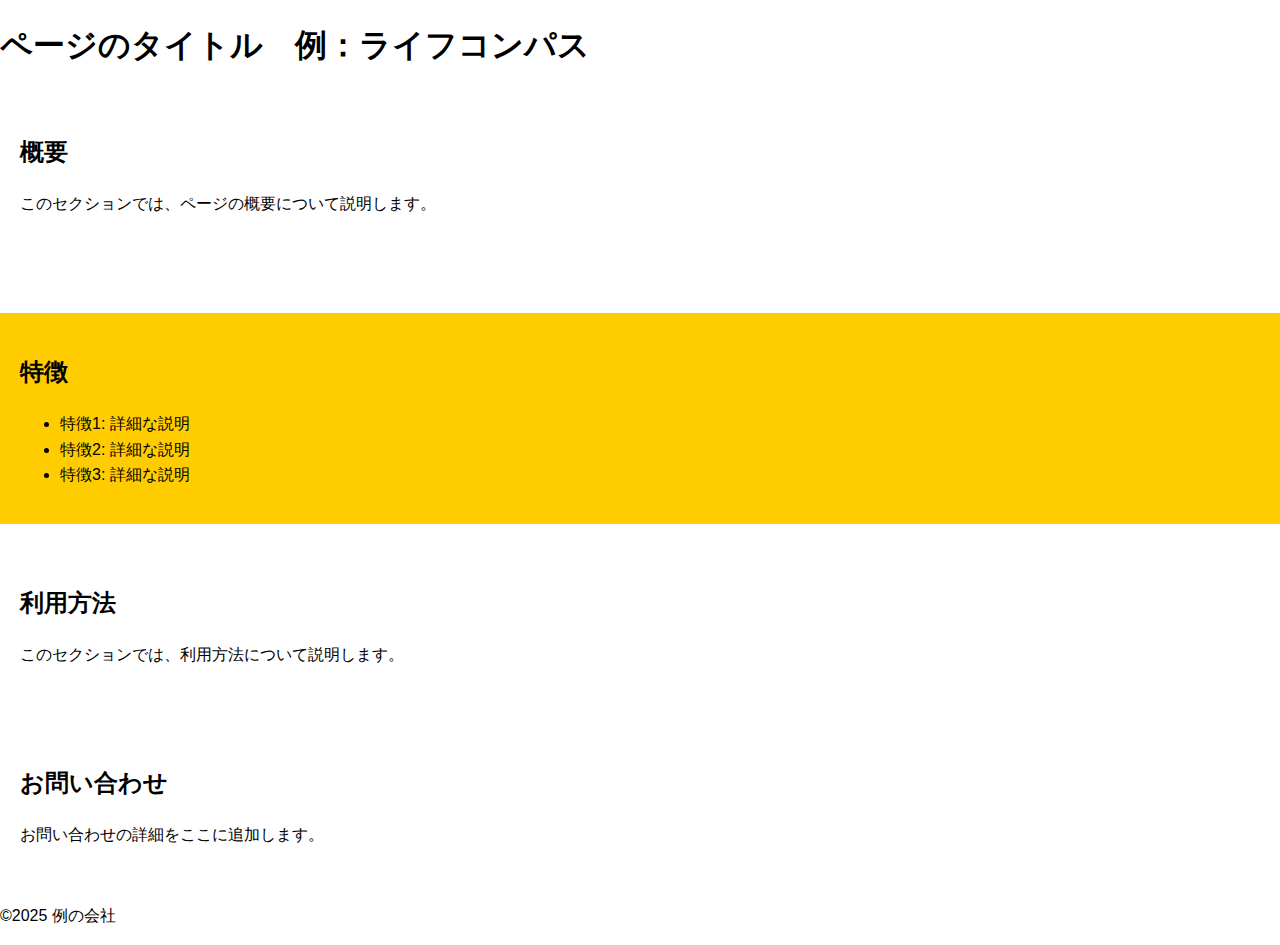
==== commit 5fcf3eee: "index.html" ====
--- a/index.html
+++ b/index.html
@@ -12,15 +12,24 @@
     body {
       font-family: Arial, sans-serif;
       line-height: 1.6;
+      margin: 0; /* デフォルトのマージンをリセット */
+      padding: 0; /* デフォルトのパディングをリセット */
     }
     .section {
       margin-bottom: 20px; /* 各セクションの間に空白を追加 */
+      padding: 20px; /* セクション内のコンテンツにパディングを追加 */
+      width: 100%; /* セクションが全幅を占めるように設定 */
+      box-sizing: border-box; /* パディングを含む幅の計算 */
     }
     .bg-image {
       background-image: url('https://github.com/coco556/p2/blob/main/rogo.png?raw=true'); /* 背景画像のパスを指定 */
       background-size: cover; /* 画像をセクション全体にカバー */
       background-position: center; /* 画像を中央に配置 */
       background-repeat: no-repeat; /* 画像を繰り返さない */
+      min-height: 200px; /* セクションの最小高さを設定 */
+    }
+    .bg-color {
+      background-color: #FFCC00; /* 背景色を指定 */
     }
     h1, h2, h3 {
       margin-top: 20px; /* 見出しの上に空白を追加 */
@@ -59,7 +68,7 @@
     </section>
 
     <!-- セクション2: 特徴 -->
-    <section class="section">
+    <section class="section bg-color">
       <h2>特徴</h2>
       <ul>
         <li>特徴1: 詳細な説明</li>
@@ -83,7 +92,7 @@
 
   <!-- フッター -->
   <footer>
-    <p>©2025 ライフコンパス</p>
+    <p>©2025 例の会社</p>
   </footer>
 </body>
 
